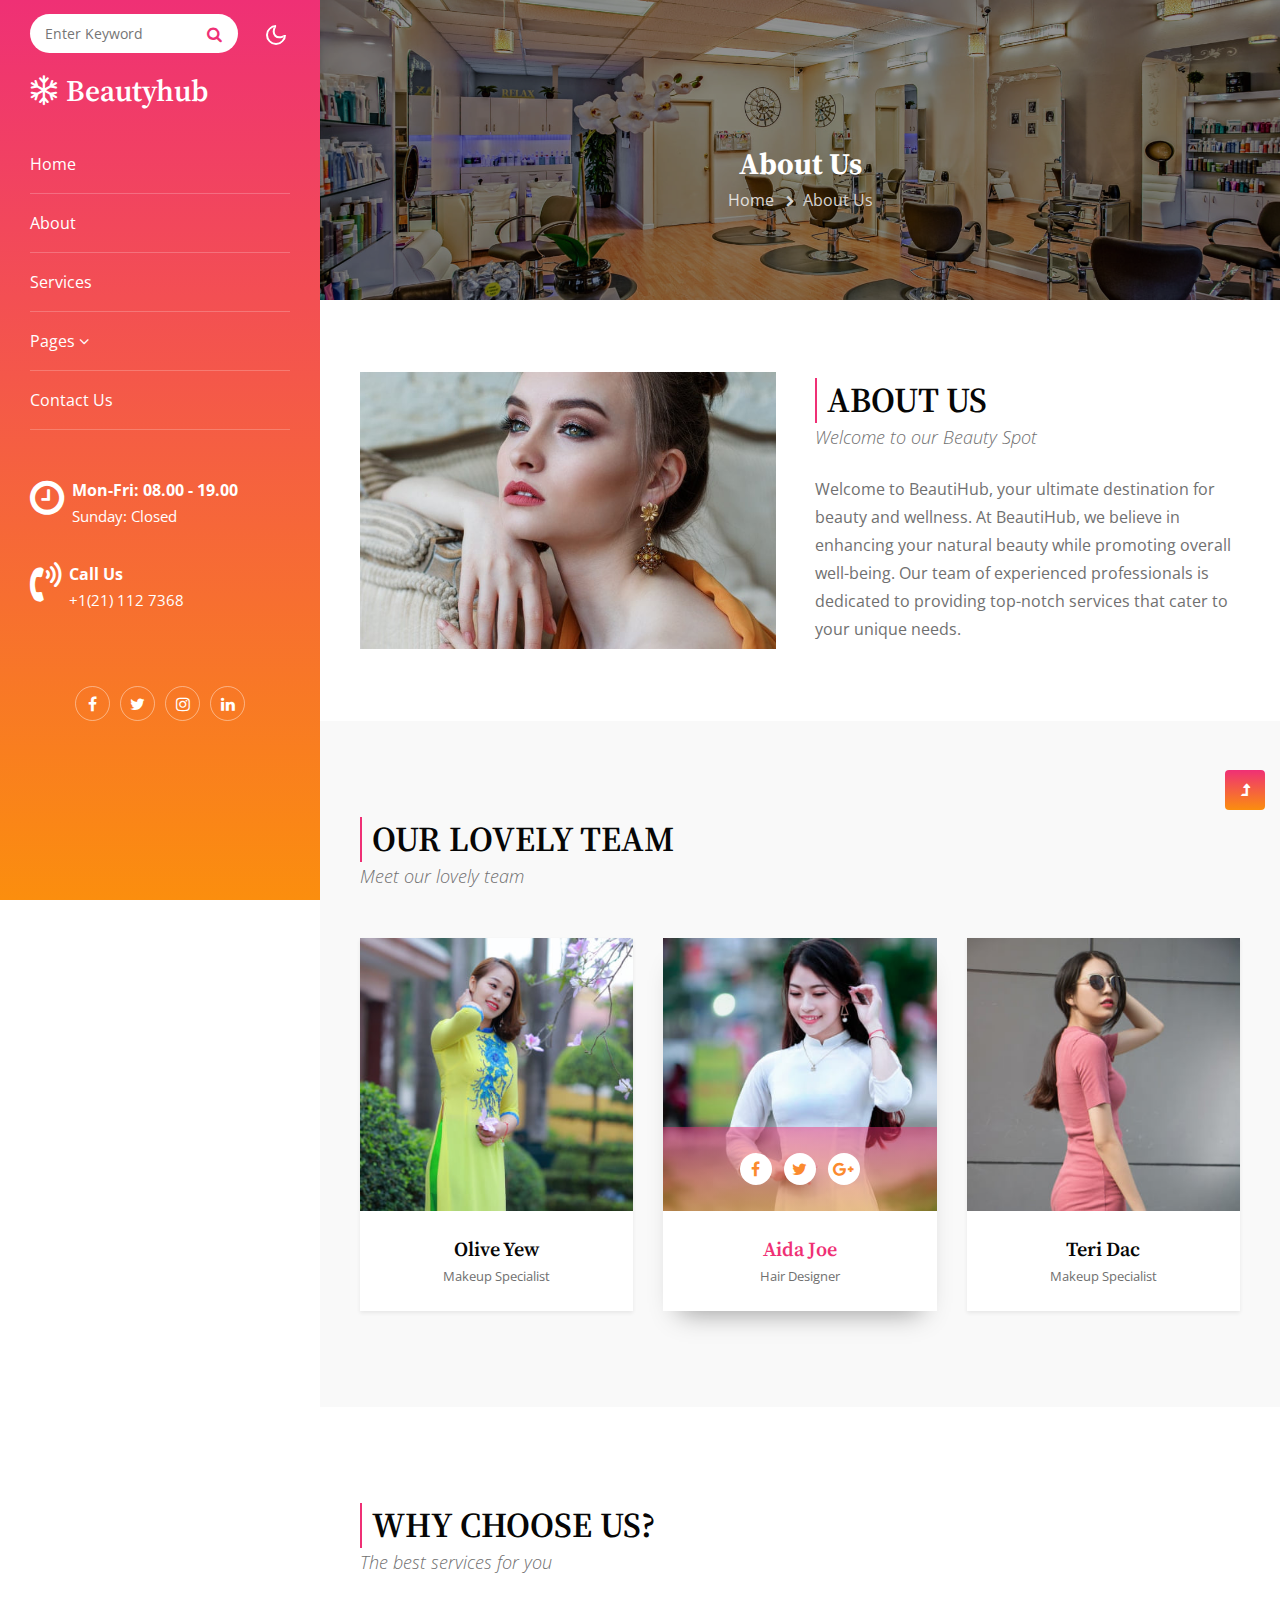
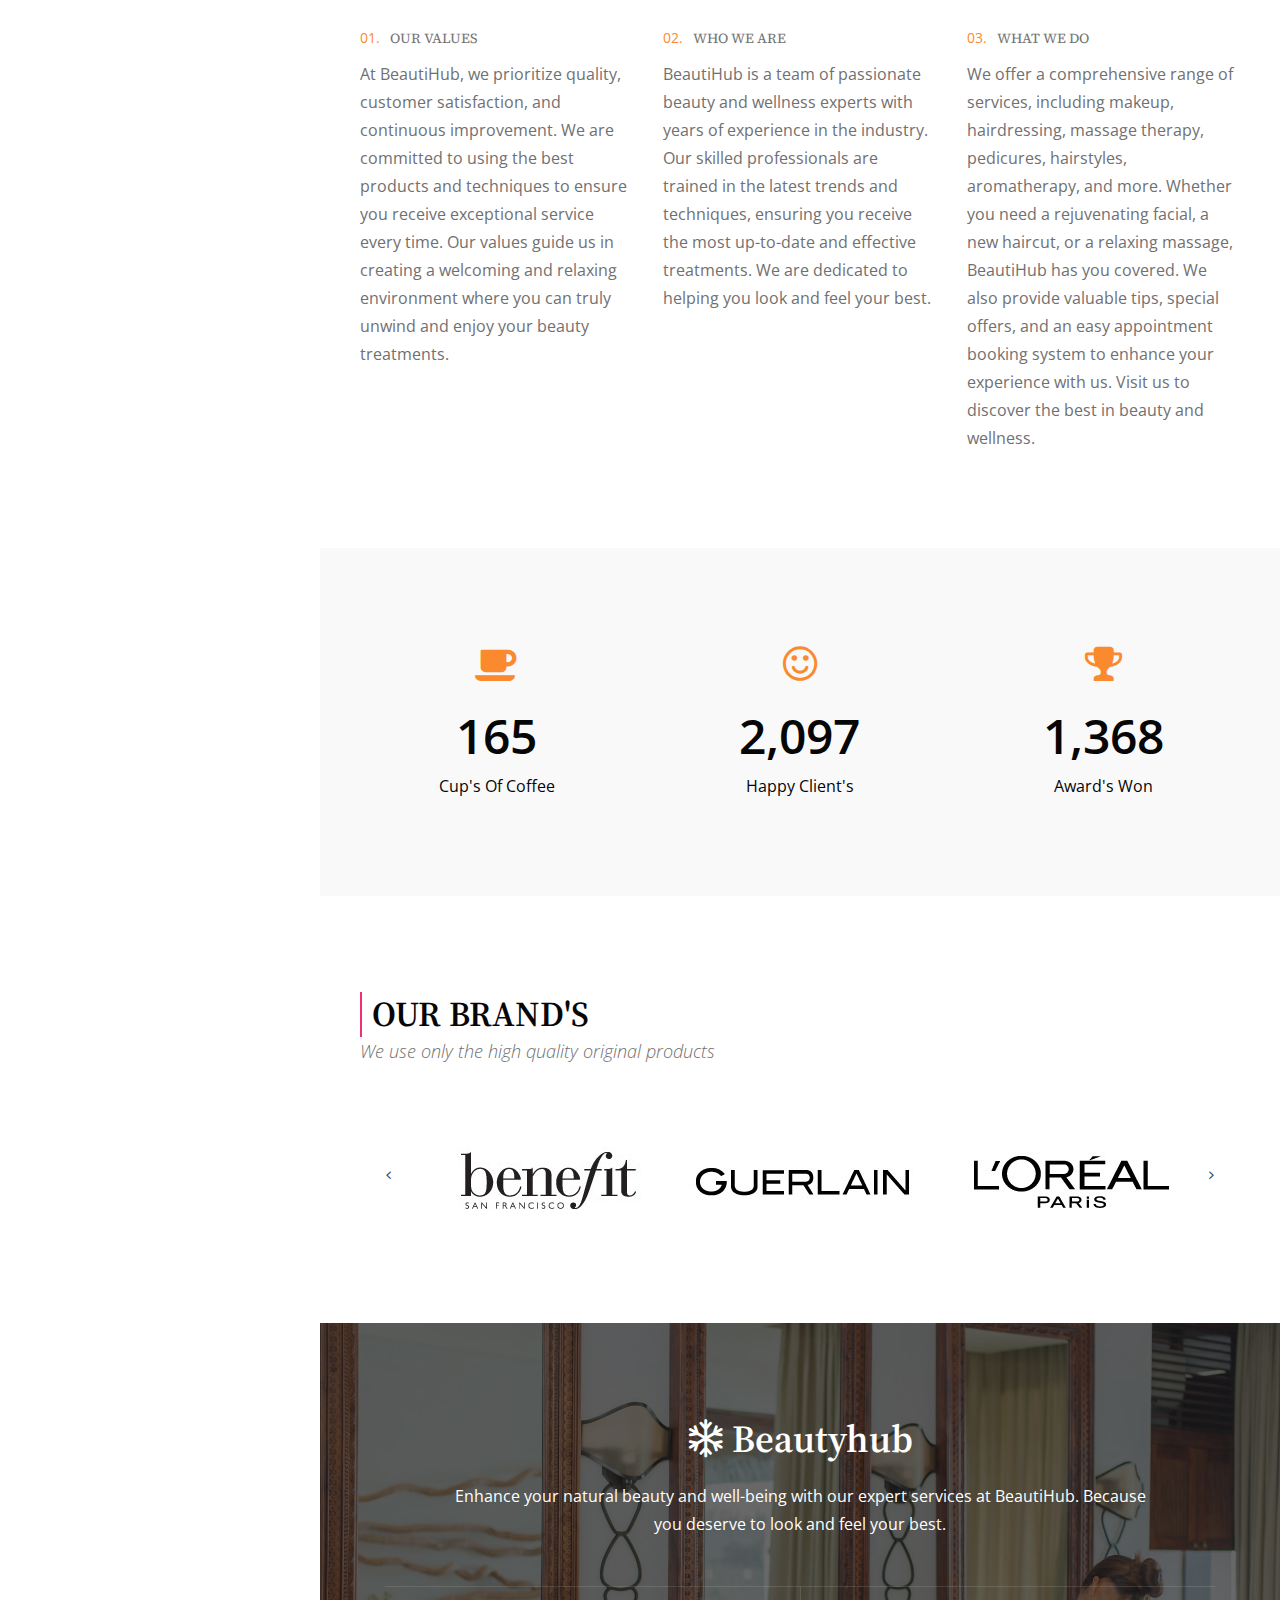
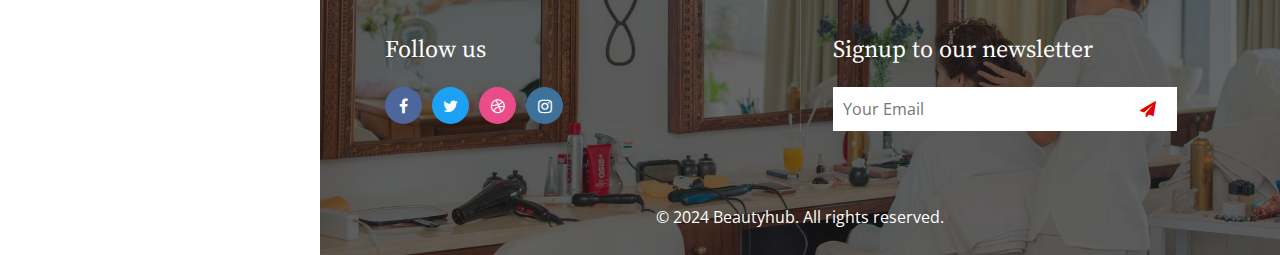
==== about.html @ 8eac75e6 "Add files via upload" ====
<!doctype html>
<html lang="en">

<head>
    <!-- Required meta tags -->
    <meta charset="utf-8">
    <meta name="viewport" content="width=device-width, initial-scale=1, shrink-to-fit=no">
    <title>Beautyhub</title>
    <!-- google-fonts -->
    <link href="//fonts.googleapis.com/css2?family=Source+Serif+Pro:wght@200;300;400;600;700;900&display=swap"
        rel="stylesheet">
    <link href="//fonts.googleapis.com/css2?family=Open+Sans:wght@300;400;600;700;800&display=swap" rel="stylesheet">
    <!-- //google-fonts -->
    <!-- Template CSS Style link -->
    <link rel="stylesheet" href="assets/css/style-liberty.css">
</head>

<body>
    <div class="main-content">
        <!-- left header -->
        <div class="header-section">
            <!--header-->
            <header id="site-header" class="fixed-top">
                <div class="container p-lg-0">
                    <nav class="navbar navbar-expand-lg stroke p-lg-0">
                        <h1>
                            <a class="navbar-brand" href="index.html"><i class="fa fa-snowflake-o mr-2"
                                    aria-hidden="true"></i>Beautyhub</a>
                        </h1>
                        <!-- if logo is image enable this   
    <a class="navbar-brand" href="#index.html">
        <img src="image-path" alt="Your logo" title="Your logo" style="height:35px;" />
    </a> -->
                        <button class="navbar-toggler  collapsed bg-gradient" type="button" data-toggle="collapse"
                            data-target="#navbarTogglerDemo02" aria-controls="navbarTogglerDemo02" aria-expanded="false"
                            aria-label="Toggle navigation">
                            <span class="navbar-toggler-icon fa icon-expand fa-bars"></span>
                            <span class="navbar-toggler-icon fa icon-close fa-times"></span>
                        </button>

                        <div class="collapse navbar-collapse" id="navbarTogglerDemo02">
                            <ul class="navbar-nav">
                                <li class="nav-item active">
                                    <a class="nav-link" href="index.html">Home <span
                                            class="sr-only">(current)</span></a>
                                </li>
                                <li class="nav-item">
                                    <a class="nav-link" href="about.html">About</a>
                                </li>
                                <li class="nav-item">
                                    <a class="nav-link" href="services.html">Services</a>
                                </li>
                                <li class="nav-item">
                                    <a class="nav-link dropdown-toggle" href="#" id="navbarDropdown" role="button"
                                        data-toggle="dropdown" aria-haspopup="true" aria-expanded="false">
                                        Pages <span class="fa fa-angle-down"></span>
                                    </a>
                                    <div class="dropdown-menu" aria-labelledby="navbarDropdown">
                                        <a class="dropdown-item" href="blog.html">Blog Posts</a>
                                        <a class="dropdown-item" href="blog-single.html">Blog Single</a>
                                        <a class="dropdown-item" href="error.html">404 Page</a>
                                        <a class="dropdown-item" href="landing-single.html">Landing Page</a>
                                        <a class="dropdown-item" href="appointment.html">Appointment</a>
                                    </div>
                                </li>
                                <li class="nav-item">
                                    <a class="nav-link" href="contact.html">Contact Us</a>
                                </li>
                                <!-- search button -->
                                <div class="search-right">
                                    <form action="error.html" method="GET"
                                        class="search-box d-flex align-items-center position-relative">
                                        <div class="input-search">
                                            <input type="search" placeholder="Enter Keyword" name="search"
                                                required="required" autofocus="" class="search-popup">
                                        </div>
                                        <button type="submit" class="btn search-btn"><i class="fa fa-search"
                                                aria-hidden="true"></i></button>
                                    </form>
                                </div>
                                <!-- //search button -->
                            </ul>
                        </div>
                        <!-- toggle switch for light and dark theme -->
                        <div class="cont-ser-position">
                            <nav class="navigation">
                                <div class="theme-switch-wrapper">
                                    <label class="theme-switch" for="checkbox">
                                        <input type="checkbox" id="checkbox">
                                        <div class="mode-container">
                                            <i class="gg-sun"></i>
                                            <i class="gg-moon"></i>
                                        </div>
                                    </label>
                                </div>
                            </nav>
                        </div>
                        <!-- //toggle switch for light and dark theme -->
                        <div class="cont-details mt-5">
                            <div class="d-flex text-disp-content">
                                <i class="fa fa-clock-o mr-2" aria-hidden="true"></i>
                                <div class="cont-right-dis">
                                    <label>Mon-Fri: 08.00 - 19.00</label>
                                    <p>Sunday: Closed</p>
                                </div>
                            </div>
                            <div class="d-flex text-disp-content mt-4 pt-xl-2">
                                <i class="fa fa-volume-control-phone mr-2" aria-hidden="true"></i>
                                <div class="cont-right-dis">
                                    <label>Call Us</label>
                                    <p><a href="tel:+1(21) 234 4567">+1(21) 112 7368</a></p>
                                </div>
                            </div>
                        </div>
                        <div class="main-social-top mt-5 pt-xl-4 text-center">
                            <ul>
                                <li><a href="#facebook" class="facebook"><span class="fa fa-facebook"></span></a></li>
                                <li><a href="#twitter" class="twitter"><span class="fa fa-twitter"></span></a></li>
                                <li> <a href="#instagram" class="instagram"><span class="fa fa-instagram"></span></a>
                                </li>
                                <li><a href="#linkedin" class="linkedin"><span class="fa fa-linkedin"></span></a></li>
                            </ul>
                        </div>
                    </nav>
                </div>
            </header>
            <!--//header-->
        </div>
        <!-- //left header -->
        <!-- right content -->
        <div class="right-content-section">
            <!-- inner banner -->
            <div class="inner-banner">
                <section class="w3l-breadcrumb">
                    <div class="container">
                        <h4 class="inner-text-title font-weight-bold text-white mb-2">About Us</h4>
                        <ul class="breadcrumbs-custom-path">
                            <li><a href="index.html">Home</a></li>
                            <li class="active"><span class="fa fa-chevron-right mx-2" aria-hidden="true"></span>About Us
                            </li>
                        </ul>
                    </div>
                </section>
            </div>
            <!-- //inner banner -->

            <!-- about section -->
            <section class="w3l-text-6 py-5" id="about">
                <div class="text-6-mian py-md-4 py-3">
                    <div class="container">
                        <div class="row top-cont-grid align-items-center">
                            <div class="col-lg-6 left-img pr-lg-4">
                                <img src="assets/images/about.jpg" alt="" class="img-responsive img-fluid" />
                            </div>
                            <div class="col-lg-6 text-6-info mt-lg-0 mt-4">
                                <h3 class="title-style">About Us</h3>
                                <p class="sub-title">Welcome to our Beauty Spot</p>
                                <p class="mt-4">Welcome to BeautiHub, your ultimate destination for beauty and wellness. At BeautiHub, we believe in enhancing your natural beauty while promoting overall well-being. Our team of experienced professionals is dedicated to providing top-notch services that cater to your unique needs.
                                </p>
                            </div>
                        </div>
                    </div>
                </div>
            </section>
            <!-- //about section -->

            <!-- team section -->
            <section class="w3l-team py-5">
                <div class="container py-md-5 py-4">
                    <h3 class="title-style">Our Lovely Team</h3>
                    <p class="sub-title">Meet our lovely team</p>
                    <div class="row text-center mt-5">
                        <div class="col-md-4">
                            <div class="team-block-single">
                                <div class="team-grids">
                                    <a href="#team-single">
                                        <img src="assets/images/team1.jpg" class="img-fluid" alt="">
                                        <div class="team-info">
                                            <div class="social-icons-section">
                                                <a class="fac" href="#facebook">
                                                    <span class="fa fa-facebook"></span>
                                                </a>
                                                <a class="twitter mx-2" href="#twitter">
                                                    <span class="fa fa-twitter"></span>
                                                </a>
                                                <a class="google" href="#google-plus">
                                                    <span class="fa fa-google-plus"></span>
                                                </a>
                                            </div>
                                        </div>
                                    </a>
                                </div>
                                <div class="team-bottom-block p-4">
                                    <h5 class="member"><a href="#team">Olive Yew</a></h5>
                                    <small>Makeup Specialist</small>
                                </div>
                            </div>
                        </div>
                        <div class="col-md-4 mt-md-0 mt-5">
                            <div class="team-block-single active">
                                <div class="team-grids active">
                                    <a href="#team-single">
                                        <img src="assets/images/team2.jpg" class="img-fluid" alt="">
                                        <div class="team-info">
                                            <div class="social-icons-section">
                                                <a class="fac" href="#facebook">
                                                    <span class="fa fa-facebook"></span>
                                                </a>
                                                <a class="twitter mx-2" href="#twitter">
                                                    <span class="fa fa-twitter"></span>
                                                </a>
                                                <a class="google" href="#google-plus">
                                                    <span class="fa fa-google-plus"></span>
                                                </a>
                                            </div>
                                        </div>
                                    </a>
                                </div>
                                <div class="team-bottom-block p-4">
                                    <h5 class="member active"><a href="#team">Aida Joe</a></h5>
                                    <small>Hair Designer</small>
                                </div>
                            </div>
                        </div>
                        <div class="col-md-4 mt-md-0 mt-5">
                            <div class="team-block-single">
                                <div class="team-grids">
                                    <a href="#team-single">
                                        <img src="assets/images/team3.jpg" class="img-fluid" alt="">
                                        <div class="team-info">
                                            <div class="social-icons-section">
                                                <a class="fac" href="#facebook">
                                                    <span class="fa fa-facebook"></span>
                                                </a>
                                                <a class="twitter mx-2" href="#twitter">
                                                    <span class="fa fa-twitter"></span>
                                                </a>
                                                <a class="google" href="#google-plus">
                                                    <span class="fa fa-google-plus"></span>
                                                </a>
                                            </div>
                                        </div>
                                    </a>
                                </div>
                                <div class="team-bottom-block p-4">
                                    <h5 class="member"><a href="#team">Teri Dac</a></h5>
                                    <small>Makeup Specialist</small>
                                </div>
                            </div>
                        </div>
                    </div>
                </div>
            </section>
            <!-- //team setion -->

            <!-- about block 3 -->
            <section class="about-block-3 py-5">
                <div class="grids-w3ovt py-md-5 py-4">
                    <div class="container">
                        <h3 class="title-style">Why Choose Us?</h3>
                        <p class="sub-title">The best services for you</p>
                        <div class="row mt-5">
                            <div class="col-md-4 mb-md-0 mb-5">
                                <div class="bg-color-block-2">
                                    <h6 class="top-grid-text text-uppercase"><label>01.</label>Our Values</h6>
                                    
                                    <p>At BeautiHub, we prioritize quality, customer satisfaction, and continuous improvement. We are committed to using the best products and techniques to ensure you receive exceptional service every time. Our values guide us in creating a welcoming and relaxing environment where you can truly unwind and enjoy your beauty treatments.</p>
                                </div>
                            </div>
                            <div class="col-md-4 mb-md-0 mb-5">
                                <div class="bg-color-block-2">
                                    <h6 class="top-grid-text text-uppercase"><label>02.</label>Who We Are</h6>
                                   
                                    <p>BeautiHub is a team of passionate beauty and wellness experts with years of experience in the industry. Our skilled professionals are trained in the latest trends and techniques, ensuring you receive the most up-to-date and effective treatments. We are dedicated to helping you look and feel your best.</p>
                                </div>
                            </div>
                            <div class="col-md-4">
                                <div class="bg-color-block-2">
                                    <h6 class="top-grid-text text-uppercase"><label>03.</label>What We Do</h6>
                                   
                                    <p>We offer a comprehensive range of services, including makeup, hairdressing, massage therapy, pedicures, hairstyles, aromatherapy, and more. Whether you need a rejuvenating facial, a new haircut, or a relaxing massage, BeautiHub has you covered. We also provide valuable tips, special offers, and an easy appointment booking system to enhance your experience with us. Visit us to discover the best in beauty and wellness.</p>
                                </div>
                            </div>
                        </div>
                    </div>
                </div>
            </section>
            <!-- //about block 3 -->

            <!-- stats -->
            <section class="w3_stats py-5" id="stats">
                <div class="container py-md-5 py-4">
                    <div class="w3-stats text-center">
                        <div class="row">
                            <div class="col-md-4 col-6">
                                <div class="counter">
                                    <span class="fa fa-coffee"></span>
                                    <div class="timer count-title count-number mt-3" data-to="1286" data-speed="1500">
                                    </div>
                                    <p class="count-text">Cup's of Coffee</p>
                                </div>
                            </div>
                            <div class="col-md-4 col-6">
                                <div class="counter">
                                    <span class="fa fa-smile-o"></span>
                                    <div class="timer count-title count-number mt-3" data-to="16300" data-speed="1500">
                                    </div>
                                    <p class="count-text">Happy Client's</p>
                                </div>
                            </div>
                            <div class="col-md-4 col-6 mt-md-0 mt-5">
                                <div class="counter">
                                    <span class="fa fa-trophy"></span>
                                    <div class="timer count-title count-number mt-3" data-to="10630" data-speed="1500">
                                    </div>
                                    <p class="count-text">Award's Won</p>
                                </div>
                            </div>
                        </div>
                    </div>
                </div>
            </section>
            <!-- //stats -->

            <!-- brands section -->
            <section class="companies-20 py-5">
                <div class="container py-md-5 py-4">
                    <h3 class="title-style">Our Brand's</h3>
                    <p class="sub-title">We use only the high quality original products</p>
                    <div class="companies20-content mt-5 pt-lg-4">
                        <div class="companies-wrapper">
                            <div class="owl-carousel owl-theme">
                                <div class="item">
                                    <a href="#link"><img src="assets/images/brand1.jpg" alt="" /></a>
                                </div>
                                <div class="item">
                                    <a href="#link"><img src="assets/images/brand2.jpg" alt="" /></a>
                                </div>
                                <div class="item">
                                    <a href="#link"><img src="assets/images/brand3.jpg" alt="" /></a>
                                </div>
                                <div class="item">
                                    <a href="#link"><img src="assets/images/brand4.jpg" alt="" /></a>
                                </div>
                                <div class="item">
                                    <a href="#link"><img src="assets/images/brand5.jpg" alt="" /></a>
                                </div>
                                <div class="item">
                                    <a href="#link"><img src="assets/images/brand6.jpg" alt="" /></a>
                                </div>
                                <div class="item">
                                    <a href="#link"><img src="assets/images/brand7.jpg" alt="" /></a>
                                </div>
                                <div class="item">
                                    <a href="#link"><img src="assets/images/brand8.jpg" alt="" /></a>
                                </div>
                                <div class="item">
                                    <a href="#link"><img src="assets/images/brand4.jpg" alt="" /></a>
                                </div>
                                <div class="item">
                                    <a href="#link"><img src="assets/images/brand5.jpg" alt="" /></a>
                                </div>
                            </div>
                        </div>
                    </div>
                </div>
            </section>
            <!-- //brands section -->

            <!-- footer -->
            <div class="footer-w3ls">
                <div class="footer-dot">
                    <div class="container py-md-4 py-3">
                        <div class="contact-center">
                            <div class="footer-logo pt-2 mb-sm-5 mb-3 text-center">
                                <h2>
                                    <a href="index.html">
                                        <i class="fa fa-snowflake-o mr-2" aria-hidden="true"></i>Beautyhub
                                    </a>
                                </h2>
                                <p class="px-lg-5 mt-4 text-white">Enhance your natural beauty and well-being with our expert services at BeautiHub. Because you deserve to look and feel your best.</p>
                            </div>
                            <div class="row border-top">
                                <div class="col-lg-6 col-md-4 footer-grid">
                                    <div class="justify-content-center contact-g2 mx-auto">
                                        <h6 class="footer-wthree">Follow us</h6>
                                        <div class="address-grid">
                                            <ul class="social-icons3">
                                                <li>
                                                    <a href="#facebook" class="s-iconfacebook">
                                                        <span class="fa fa-facebook-f"></span>
                                                    </a>
                                                </li>
                                                <li>
                                                    <a href="#twitter" class="s-icontwitter">
                                                        <span class="fa fa-twitter"></span>
                                                    </a>
                                                </li>
                                                <li>
                                                    <a href="#dribbble" class="s-icondribbble">
                                                        <span class="fa fa-dribbble"></span>
                                                    </a>
                                                </li>
                                                <li>
                                                    <a href="#instagram" class="s-iconinstagram">
                                                        <span class="fa fa-instagram"></span>
                                                    </a>
                                                </li>
                                            </ul>
                                        </div>
                                    </div>
                                </div>
                                <div class="col-lg-6 col-md-8 border-left footer-grid">
                                    <div class="subscribe-grid">
                                        <h6 class="footer-wthree">Signup to our newsletter</h6>
                                        <form action="#" method="post" class="form-inline">
                                            <input type="email" placeholder="Your Email" name="Subscribe" required="">
                                            <button class="btn1">
                                                <i class="fa fa-paper-plane"></i>
                                            </button>
                                        </form>
                                    </div>
                                </div>
                            </div>
                        </div>
                    </div>
                    <!-- copyright -->
                    <div class="cpy-right text-center py-4 mt-4">
                        <p class="text-white">© 2024 Beautyhub. All rights reserved.</a>
                        </p>
                    </div>
                    <!-- //copyright -->
                </div>
            </div>
            <!-- //footer -->
        </div>
        <!-- //right content -->
    </div>

    <!-- Js scripts -->
    <!-- move top -->
    <button onclick="topFunction()" id="movetop" title="Go to top">
        <span class="fa fa-level-up" aria-hidden="true"></span>
    </button>
    <script>
        // When the user scrolls down 20px from the top of the document, show the button
        window.onscroll = function () {
            scrollFunction()
        };

        function scrollFunction() {
            if (document.body.scrollTop > 20 || document.documentElement.scrollTop > 20) {
                document.getElementById("movetop").style.display = "block";
            } else {
                document.getElementById("movetop").style.display = "none";
            }
        }

        // When the user clicks on the button, scroll to the top of the document
        function topFunction() {
            document.body.scrollTop = 0;
            document.documentElement.scrollTop = 0;
        }
    </script>
    <!-- //move top -->

    <!-- common jquery plugin -->
    <script src="assets/js/jquery-3.3.1.min.js"></script>
    <!-- //common jquery plugin -->

    <!-- theme switch js (light and dark)-->
    <script src="assets/js/theme-change.js"></script>
    <script>
        function autoType(elementClass, typingSpeed) {
            var thhis = $(elementClass);
            thhis.css({
                "position": "relative",
                "display": "inline-block"
            });
            thhis.prepend('<div class="cursor" style="right: initial; left:0;"></div>');
            thhis = thhis.find(".text-js");
            var text = thhis.text().trim().split('');
            var amntOfChars = text.length;
            var newString = "";
            thhis.text("|");
            setTimeout(function () {
                thhis.css("opacity", 1);
                thhis.prev().removeAttr("style");
                thhis.text("");
                for (var i = 0; i < amntOfChars; i++) {
                    (function (i, char) {
                        setTimeout(function () {
                            newString += char;
                            thhis.text(newString);
                        }, i * typingSpeed);
                    })(i + 1, text[i]);
                }
            }, 1500);
        }

        $(document).ready(function () {
            // Now to start autoTyping just call the autoType function with the 
            // class of outer div
            // The second paramter is the speed between each letter is typed.   
            autoType(".type-js", 200);
        });
    </script>
    <!-- //theme switch js (light and dark)-->

    <!-- brands owl -->
    <script src="assets/js/owl-carousel.js"></script>
    <script>
        $(document).ready(function () {
            $('.owl-carousel').owlCarousel({
                loop: true,
                margin: 0,
                responsiveClass: true,
                autoplay: true,
                autoplayTimeout: 2000,
                autoplaySpeed: 1000,
                autoplayHoverPause: true,
                responsive: {
                    0: {
                        items: 1,
                        nav: true
                    },
                    480: {
                        items: 2,
                        nav: true,
                        margin: 20
                    },
                    667: {
                        items: 2,
                        nav: true,
                        margin: 20
                    },
                    1000: {
                        items: 3,
                        nav: true,
                        margin: 20
                    }
                }
            })
        })
    </script>
    <!-- //brands owl -->

    <!-- counter-->
    <script src="assets/js/counter.js"></script>
    <!-- //counter-->

    <!-- MENU-JS -->
    <script>
        $(window).on("scroll", function () {
            var scroll = $(window).scrollTop();

            if (scroll >= 80) {
                $("#site-header").addClass("nav-fixed");
            } else {
                $("#site-header").removeClass("nav-fixed");
            }
        });

        //Main navigation Active Class Add Remove
        $(".navbar-toggler").on("click", function () {
            $("header").toggleClass("active");
        });
        $(document).on("ready", function () {
            if ($(window).width() > 991) {
                $("header").removeClass("active");
            }
            $(window).on("resize", function () {
                if ($(window).width() > 991) {
                    $("header").removeClass("active");
                }
            });
        });
    </script>
    <!-- //MENU-JS -->

    <!-- disable body scroll which navbar is in active -->
    <script>
        $(function () {
            $('.navbar-toggler').click(function () {
                $('body').toggleClass('noscroll');
            })
        });
    </script>
    <!-- //disable body scroll which navbar is in active -->

    <!--bootstrap-->
    <script src="assets/js/bootstrap.min.js"></script>
    <!-- //bootstrap-->
    <!-- //Js scripts -->
</body>

</html>
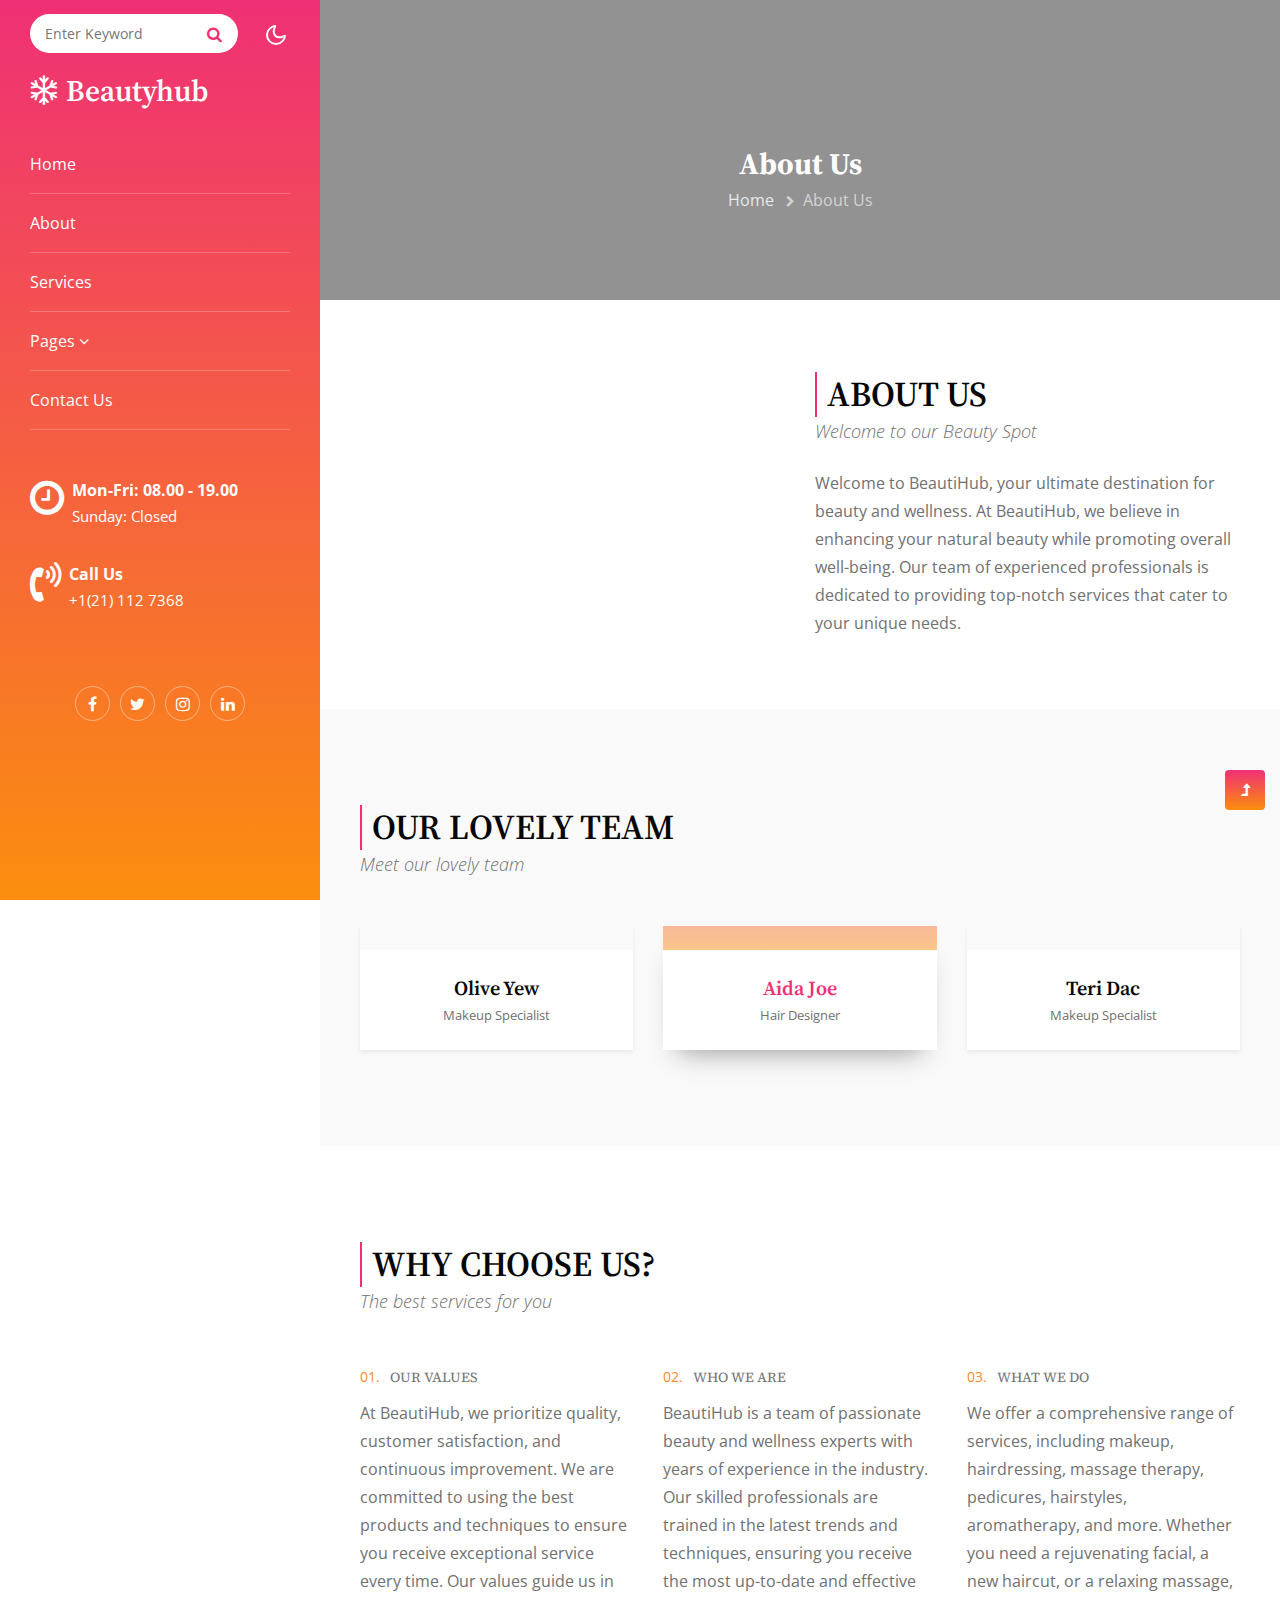
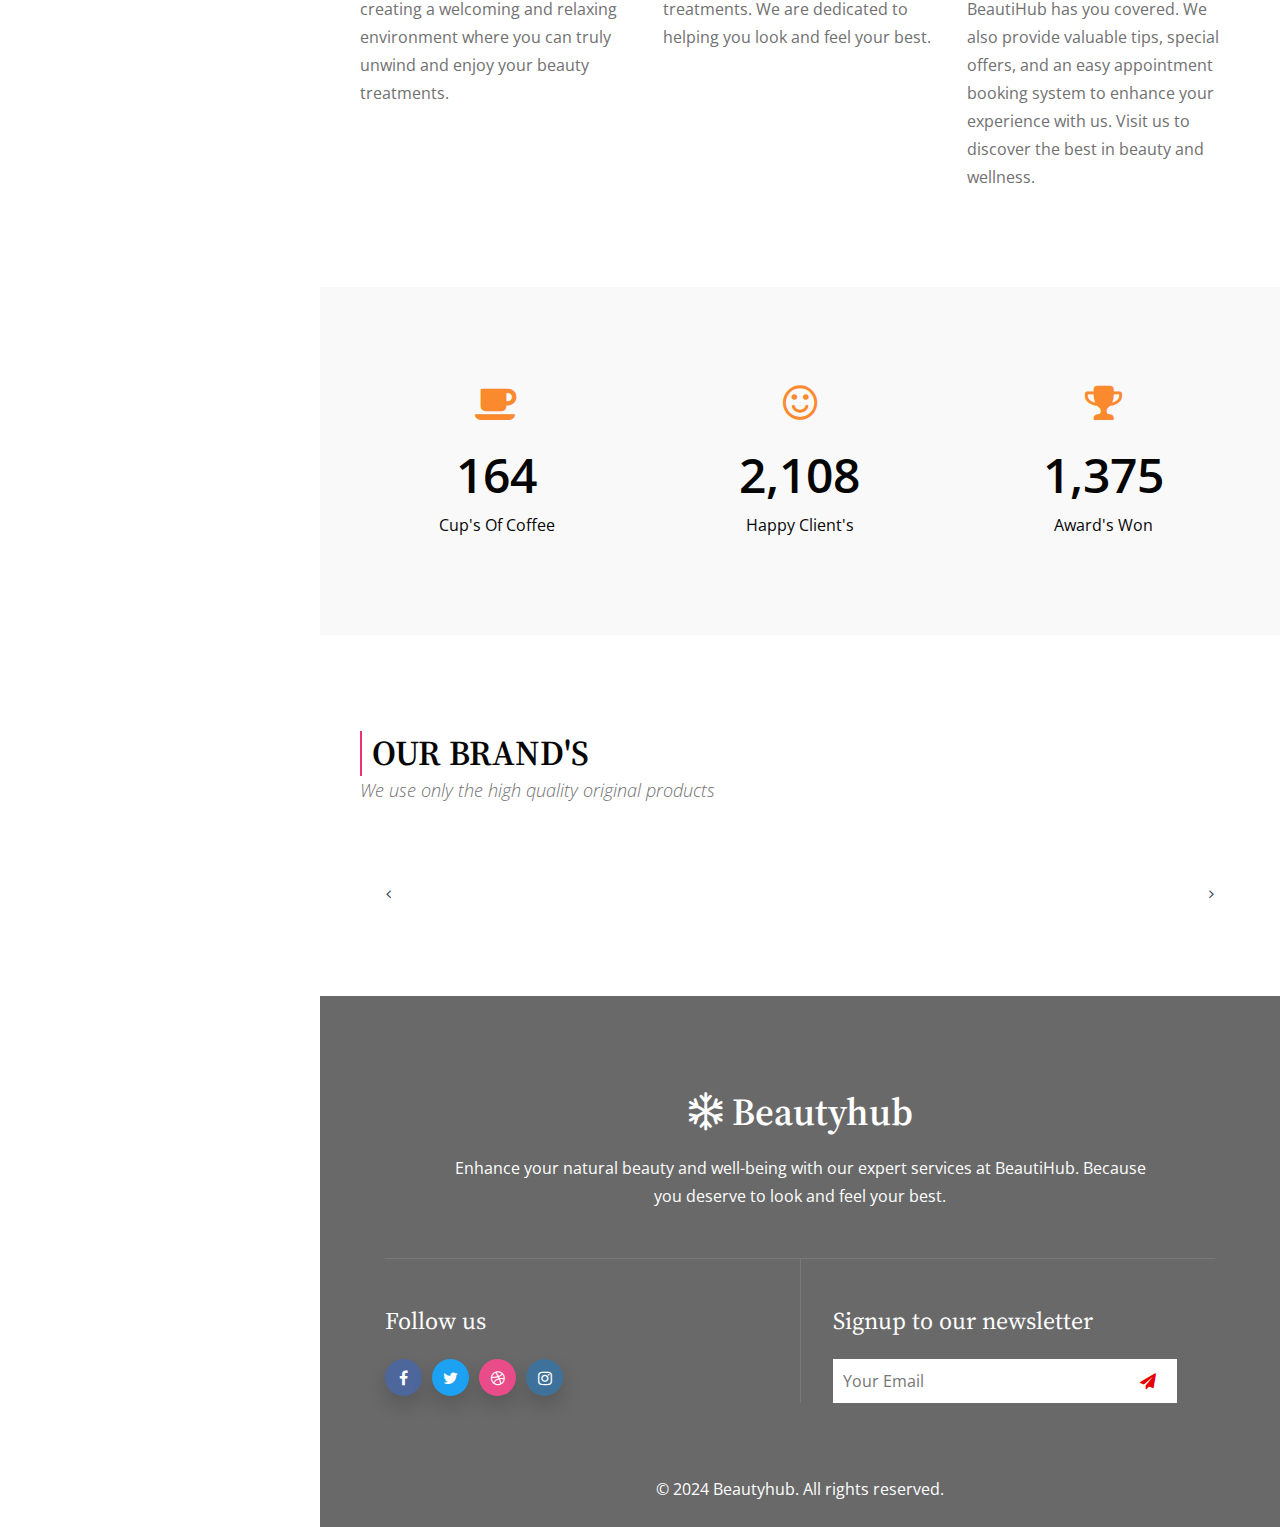
==== commit edfc4276: "Update about.html" ====
--- a/about.html
+++ b/about.html
@@ -151,7 +151,7 @@
                     <div class="container">
                         <div class="row top-cont-grid align-items-center">
                             <div class="col-lg-6 left-img pr-lg-4">
-                                <img src="assets/images/about.jpg" alt="" class="img-responsive img-fluid" />
+                                <img src="https://storageforbeautifub.blob.core.windows.net/assests/images/about.jpg" alt="" class="img-responsive img-fluid" />
                             </div>
                             <div class="col-lg-6 text-6-info mt-lg-0 mt-4">
                                 <h3 class="title-style">About Us</h3>
@@ -175,7 +175,7 @@
                             <div class="team-block-single">
                                 <div class="team-grids">
                                     <a href="#team-single">
-                                        <img src="assets/images/team1.jpg" class="img-fluid" alt="">
+                                        <img src="https://storageforbeautifub.blob.core.windows.net/assests/images/team1.jpg" class="img-fluid" alt="">
                                         <div class="team-info">
                                             <div class="social-icons-section">
                                                 <a class="fac" href="#facebook">
@@ -201,7 +201,7 @@
                             <div class="team-block-single active">
                                 <div class="team-grids active">
                                     <a href="#team-single">
-                                        <img src="assets/images/team2.jpg" class="img-fluid" alt="">
+                                        <img src="https://storageforbeautifub.blob.core.windows.net/assests/images/team2.jpg" class="img-fluid" alt="">
                                         <div class="team-info">
                                             <div class="social-icons-section">
                                                 <a class="fac" href="#facebook">
@@ -227,7 +227,7 @@
                             <div class="team-block-single">
                                 <div class="team-grids">
                                     <a href="#team-single">
-                                        <img src="assets/images/team3.jpg" class="img-fluid" alt="">
+                                        <img src="https://storageforbeautifub.blob.core.windows.net/assests/images/team3.jpg" class="img-fluid" alt="">
                                         <div class="team-info">
                                             <div class="social-icons-section">
                                                 <a class="fac" href="#facebook">
@@ -332,34 +332,34 @@
                         <div class="companies-wrapper">
                             <div class="owl-carousel owl-theme">
                                 <div class="item">
-                                    <a href="#link"><img src="assets/images/brand1.jpg" alt="" /></a>
-                                </div>
-                                <div class="item">
-                                    <a href="#link"><img src="assets/images/brand2.jpg" alt="" /></a>
-                                </div>
-                                <div class="item">
-                                    <a href="#link"><img src="assets/images/brand3.jpg" alt="" /></a>
-                                </div>
-                                <div class="item">
-                                    <a href="#link"><img src="assets/images/brand4.jpg" alt="" /></a>
-                                </div>
-                                <div class="item">
-                                    <a href="#link"><img src="assets/images/brand5.jpg" alt="" /></a>
-                                </div>
-                                <div class="item">
-                                    <a href="#link"><img src="assets/images/brand6.jpg" alt="" /></a>
-                                </div>
-                                <div class="item">
-                                    <a href="#link"><img src="assets/images/brand7.jpg" alt="" /></a>
-                                </div>
-                                <div class="item">
-                                    <a href="#link"><img src="assets/images/brand8.jpg" alt="" /></a>
-                                </div>
-                                <div class="item">
-                                    <a href="#link"><img src="assets/images/brand4.jpg" alt="" /></a>
-                                </div>
-                                <div class="item">
-                                    <a href="#link"><img src="assets/images/brand5.jpg" alt="" /></a>
+                                    <a href="#link"><img src="https://storageforbeautifub.blob.core.windows.net/assests/images/brand1.jpg" alt="" /></a>
+                                </div>
+                                <div class="item">
+                                    <a href="#link"><img src="https://storageforbeautifub.blob.core.windows.net/assests/images/brand2.jpg" alt="" /></a>
+                                </div>
+                                <div class="item">
+                                    <a href="#link"><img src="https://storageforbeautifub.blob.core.windows.net/assests/images/brand3.jpg" alt="" /></a>
+                                </div>
+                                <div class="item">
+                                    <a href="#link"><img src="https://storageforbeautifub.blob.core.windows.net/assests/images/brand4.jpg" alt="" /></a>
+                                </div>
+                                <div class="item">
+                                    <a href="#link"><img src="https://storageforbeautifub.blob.core.windows.net/assests/images/brand5.jpg" alt="" /></a>
+                                </div>
+                                <div class="item">
+                                    <a href="#link"><img src="https://storageforbeautifub.blob.core.windows.net/assests/images/brand6.jpg" alt="" /></a>
+                                </div>
+                                <div class="item">
+                                    <a href="#link"><img src="https://storageforbeautifub.blob.core.windows.net/assests/images/brand7.jpg" alt="" /></a>
+                                </div>
+                                <div class="item">
+                                    <a href="#link"><img src="https://storageforbeautifub.blob.core.windows.net/assests/images/brand8.jpg" alt="" /></a>
+                                </div>
+                                <div class="item">
+                                    <a href="#link"><img src="https://storageforbeautifub.blob.core.windows.net/assests/images/brand4.jpg" alt="" /></a>
+                                </div>
+                                <div class="item">
+                                    <a href="#link"><img src="https://storageforbeautifub.blob.core.windows.net/assests/images/brand5.jpg" alt="" /></a>
                                 </div>
                             </div>
                         </div>
@@ -595,4 +595,4 @@
     <!-- //Js scripts -->
 </body>
 
-</html>+</html>
